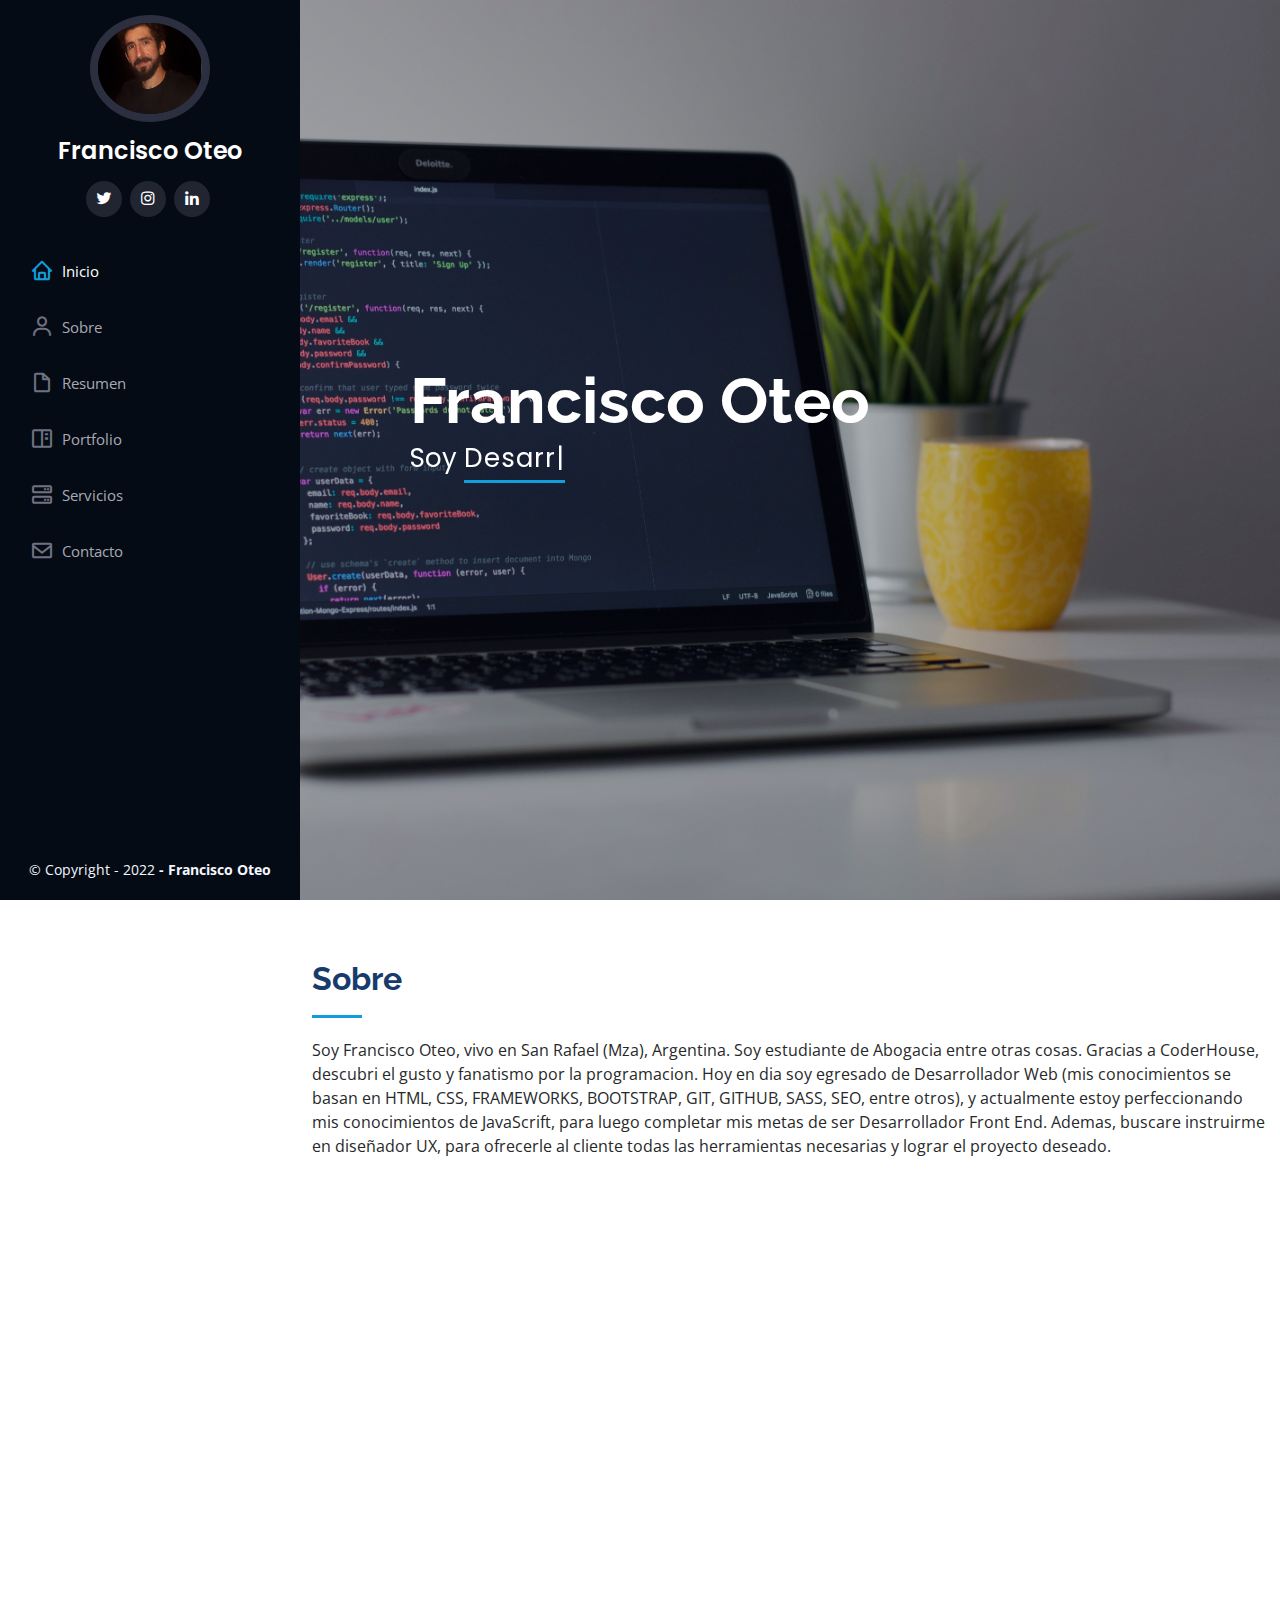
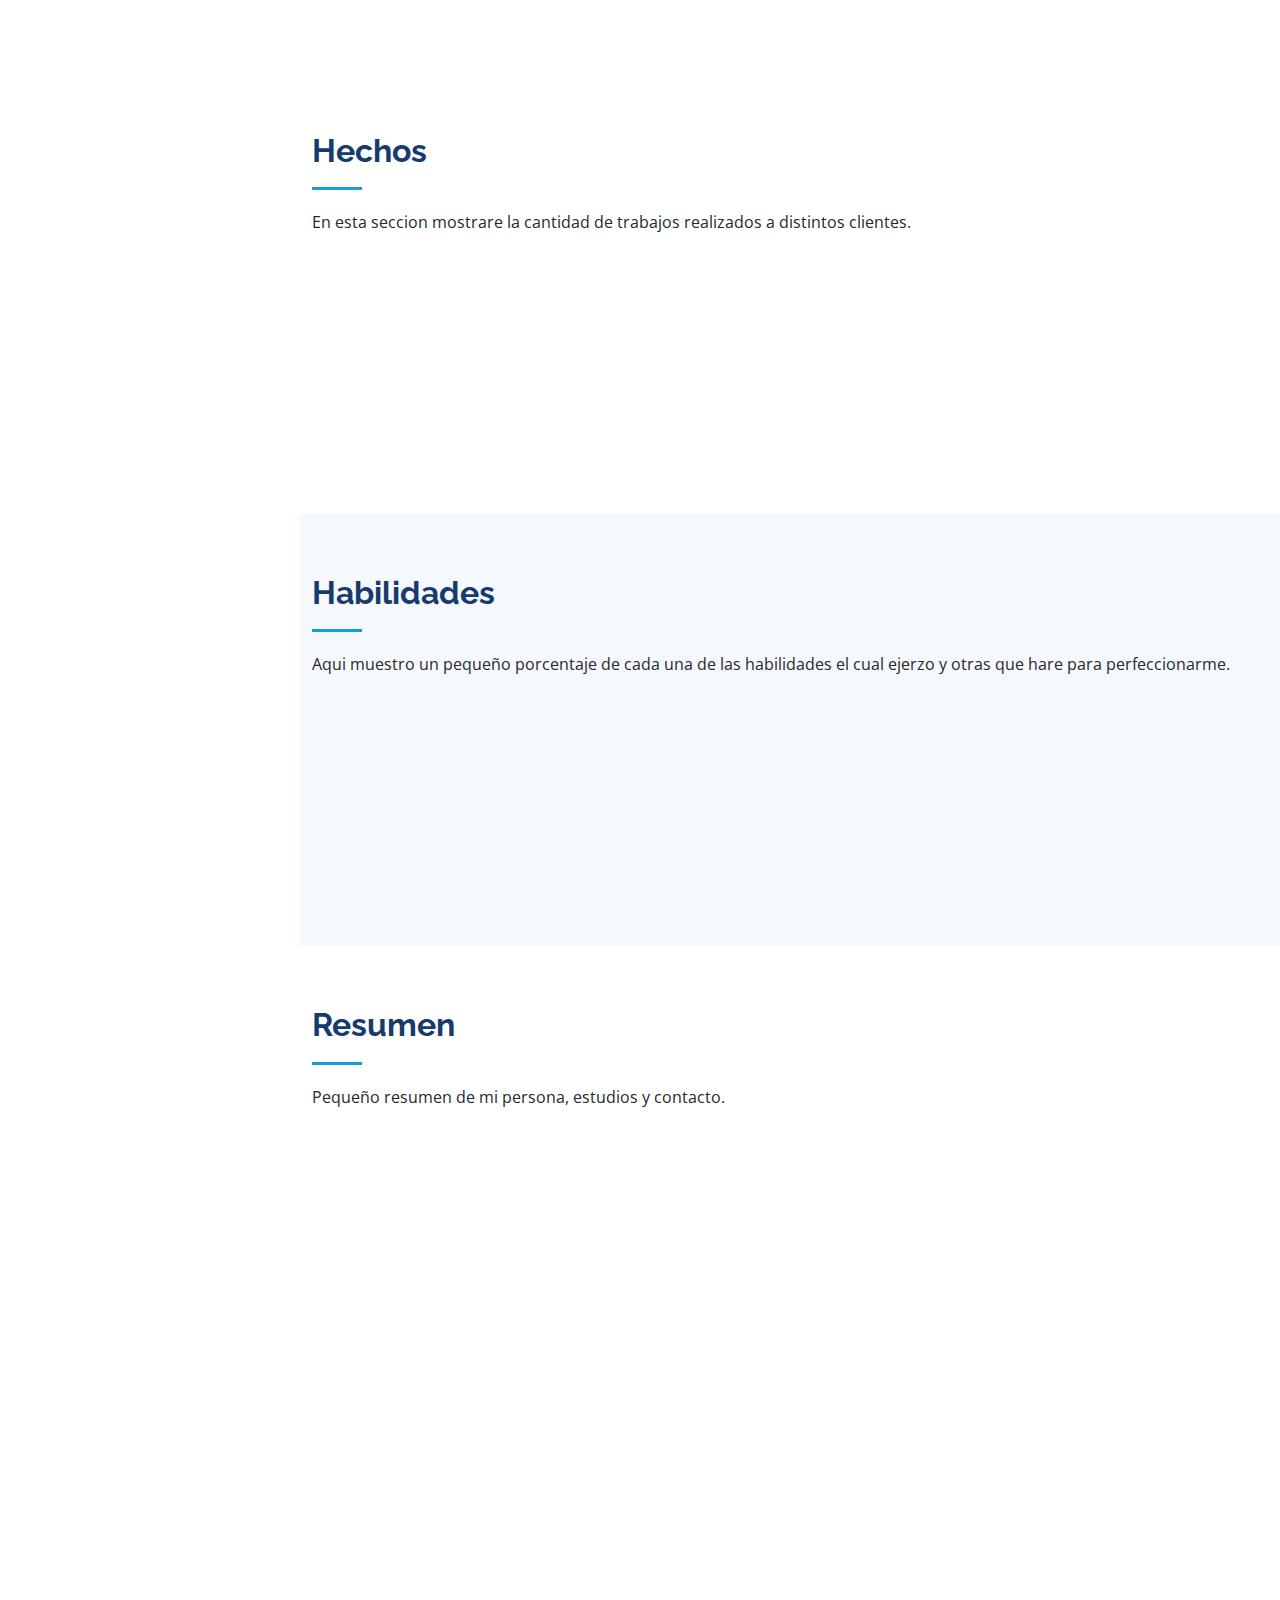
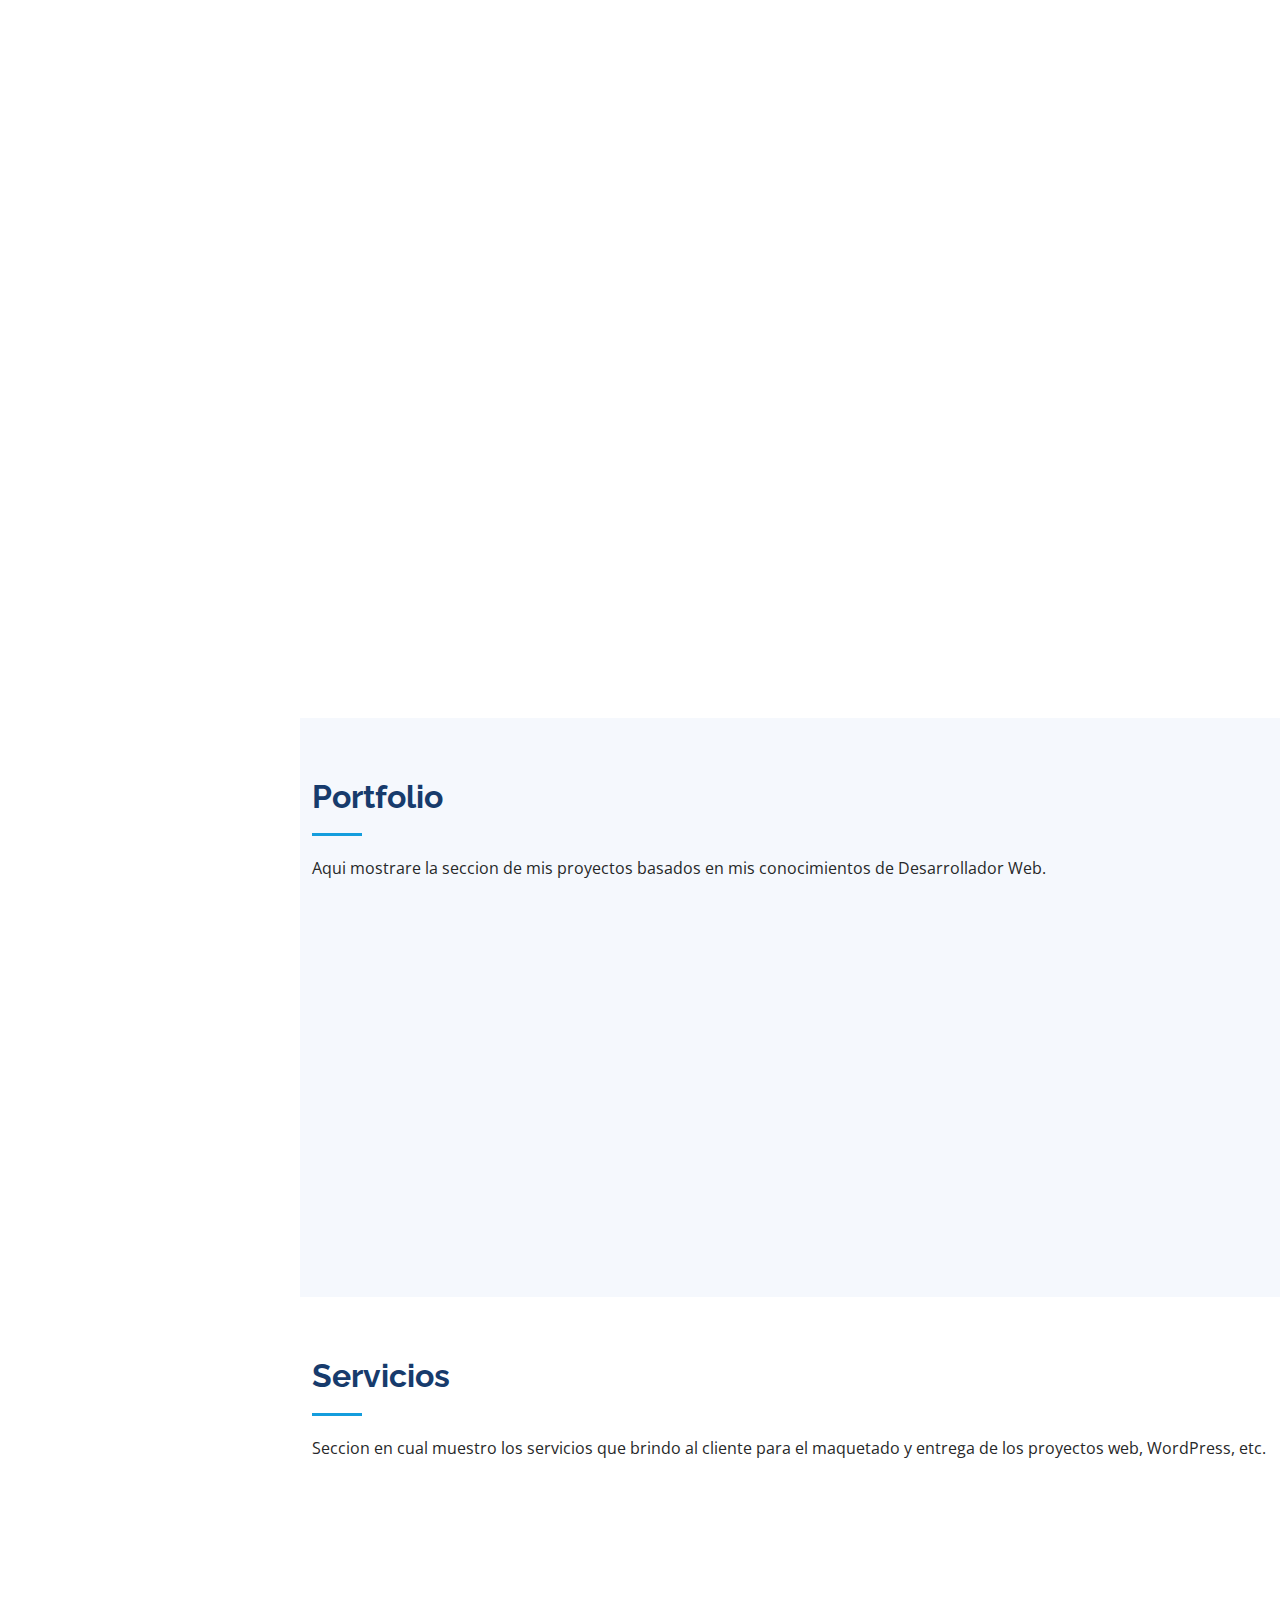
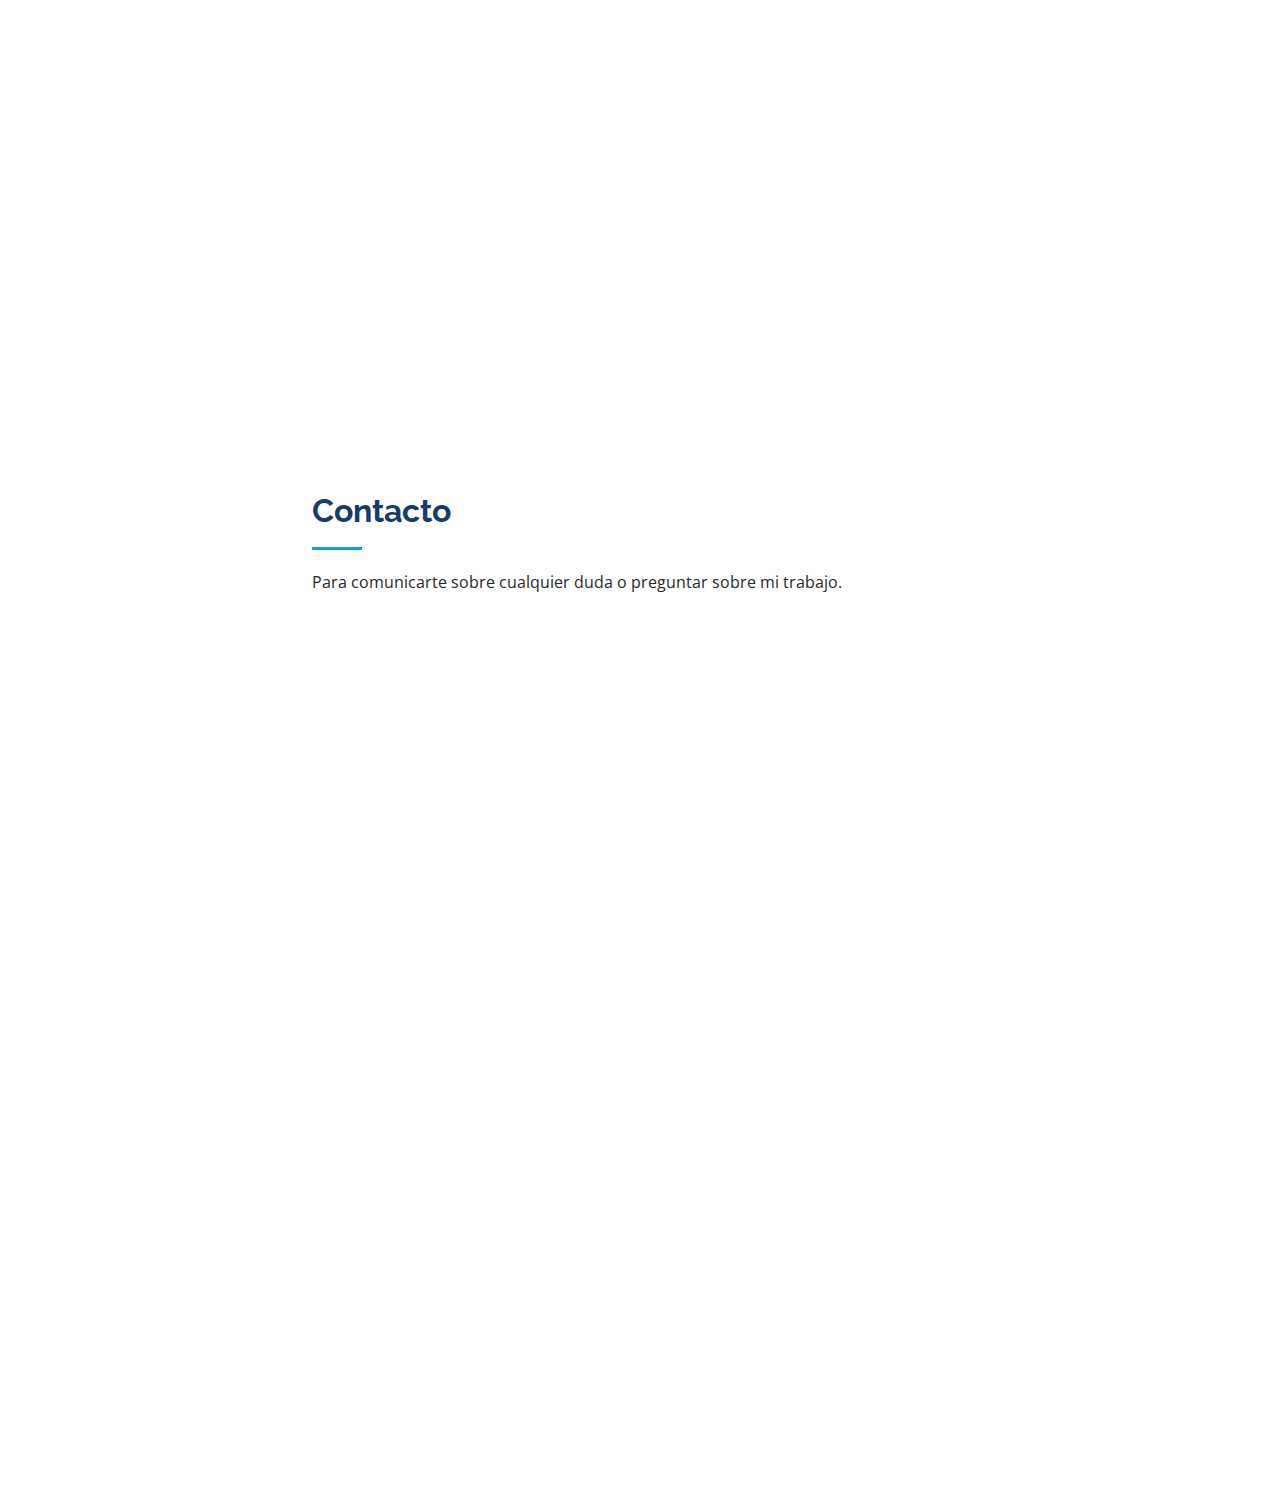
==== index.html @ 094ff244 "creacion de protfolio personal" ====
<!DOCTYPE html>
<html lang="en">

<head>
  <meta charset="utf-8">
  <meta content="width=device-width, initial-scale=1.0" name="viewport">

  <title>Portfolio - Francisco Oteo</title>
  <meta content="" name="description">
  <meta content="" name="keywords">

  <!-- Favicons -->
  <link href="assets/img/favicon.png" rel="icon">
  <link href="assets/img/apple-touch-icon.png" rel="apple-touch-icon">

  <!-- Google Fonts -->
  <link href="https://fonts.googleapis.com/css?family=Open+Sans:300,300i,400,400i,600,600i,700,700i|Raleway:300,300i,400,400i,500,500i,600,600i,700,700i|Poppins:300,300i,400,400i,500,500i,600,600i,700,700i" rel="stylesheet">

  <!-- Vendor CSS Files -->
  <link href="assets/vendor/aos/aos.css" rel="stylesheet">
  <link href="assets/vendor/bootstrap/css/bootstrap.min.css" rel="stylesheet">
  <link href="assets/vendor/bootstrap-icons/bootstrap-icons.css" rel="stylesheet">
  <link href="assets/vendor/boxicons/css/boxicons.min.css" rel="stylesheet">
  <link href="assets/vendor/glightbox/css/glightbox.min.css" rel="stylesheet">
  <link href="assets/vendor/swiper/swiper-bundle.min.css" rel="stylesheet">

  <!-- Template Main CSS File -->
  <link href="assets/css/style.css" rel="stylesheet">

  <!-- =======================================================
  * Template Name: iPortfolio - v3.7.0
  * Template URL: https://bootstrapmade.com/iportfolio-bootstrap-portfolio-websites-template/
  * Author: BootstrapMade.com
  * License: https://bootstrapmade.com/license/
  ======================================================== -->
</head>

<body>

  <!-- ======= Mobile nav toggle button ======= -->
  <i class="bi bi-list mobile-nav-toggle d-xl-none"></i>

  <!-- ======= Header ======= -->
  <header id="header">
    <div class="d-flex flex-column">

      <div class="profile">
        <img src="Imagenes/WhatsApp Image 2022-05-18 at 6.24.20 PM.jpeg" alt="" class="img-fluid rounded-circle">
        <h1 class="text-light"><a href="index.html">Francisco Oteo</a></h1>
        <div class="social-links mt-3 text-center">
          <a href="https://twitter.com/chompa2324" class="twitter"><i class="bx bxl-twitter"></i></a>
          <a href="https://www.instagram.com/francisco_oteo/" class="instagram"><i class="bx bxl-instagram"></i></a>
          <a href="https://www.linkedin.com/feed/" class="linkedin"><i class="bx bxl-linkedin"></i></a>
        </div>
      </div>

      <nav id="navbar" class="nav-menu navbar">
        <ul>
          <li><a href="#hero" class="nav-link scrollto active"><i class="bx bx-home"></i> <span>Inicio</span></a></li>
          <li><a href="#about" class="nav-link scrollto"><i class="bx bx-user"></i> <span>Sobre</span></a></li>
          <li><a href="#resume" class="nav-link scrollto"><i class="bx bx-file-blank"></i> <span>Resumen</span></a></li>
          <li><a href="#portfolio" class="nav-link scrollto"><i class="bx bx-book-content"></i> <span>Portfolio</span></a></li>
          <li><a href="#services" class="nav-link scrollto"><i class="bx bx-server"></i> <span>Servicios</span></a></li>
          <li><a href="#contact" class="nav-link scrollto"><i class="bx bx-envelope"></i> <span>Contacto</span></a></li>
        </ul>
      </nav><!-- .nav-menu -->
    </div>
  </header><!-- End Header -->

  <!-- ======= Hero Section ======= -->
  <section id="hero" class="d-flex flex-column justify-content-center align-items-center">
    <div class="hero-container" data-aos="fade-in">
      <h1>Francisco Oteo</h1>
      <p>Soy <span class="typed" data-typed-items="Desarrollador Web, Freelancer, futuro Abogado"></span></p>
    </div>
  </section><!-- End Hero -->

  <main id="main">

    <!-- ======= About Section ======= -->
    <section id="about" class="about">
      <div class="container">

        <div class="section-title">
          <h2>Sobre</h2>
          <p>Soy Francisco Oteo, vivo en San Rafael (Mza), Argentina. Soy estudiante de Abogacia entre otras cosas. Gracias a CoderHouse, descubri el gusto y fanatismo por la programacion. Hoy en dia soy egresado de Desarrollador Web (mis conocimientos se basan en HTML, CSS, FRAMEWORKS, BOOTSTRAP, GIT, GITHUB, SASS, SEO, entre otros), y actualmente estoy perfeccionando mis conocimientos de JavaScrift, para luego completar mis metas de ser Desarrollador Front End. Ademas, buscare instruirme en diseñador UX, para ofrecerle al cliente todas las herramientas necesarias y lograr el proyecto deseado.</p>
        </div>

        <div class="row">
          <div class="col-lg-4" data-aos="fade-right">
            <img src="Imagenes/WhatsApp Image 2022-05-18 at 6.24.20 PM.jpeg" class="img-fluid" alt="">
          </div>
          <div class="col-lg-8 pt-4 pt-lg-0 content" data-aos="fade-left">
            <h3>Desarrollador Web &amp; Web Developer.</h3>
            <p class="fst-italic">
              En este apartado, estan escritos todos los datos de mi persona.
            </p>
            <div class="row">
              <div class="col-lg-6">
                <ul>
                  <li><i class="bi bi-chevron-right"></i> <strong>Cumpleaños:</strong> <span>27 dicember 1993</span></li>
                  <li><i class="bi bi-chevron-right"></i> <strong>Sitio Web Git:</strong> <span>https://github.com/Chompa2324</span></li>
                  <li><i class="bi bi-chevron-right"></i> <strong>Celular:</strong> <span>+123 456 7890</span></li>
                  <li><i class="bi bi-chevron-right"></i> <strong>Ciudad:</strong> <span>San Rafael (Mza), Argentina</span></li>
                </ul>
              </div>
              <div class="col-lg-6">
                <ul>
                  <li><i class="bi bi-chevron-right"></i> <strong>Años:</strong> <span>28</span></li>
                  <li><i class="bi bi-chevron-right"></i> <strong>Grado:</strong> <span>Junior</span></li>
                  <li><i class="bi bi-chevron-right"></i> <strong>Email:</strong> <span>panchyn.oteo14@gmail.com</span></li>
                  <li><i class="bi bi-chevron-right"></i> <strong>Freelance:</strong> <span>Disponible</span></li>
                </ul>
              </div>
            </div>
            <p>
              La vida es un regalo hermoso de Dios. En ella, tendremos que enfrentar diferentes pruebas que nos llevaran a ser mas fuertes y mejores personas. Ante la adversidad, no debemos frustrarnos, solo debemos demostrar de que estamos hechos y seguir adelante para obtener lo que deseamos. Recuerda, la vida es hermosa. Sigue adelanta y nunca pero nunca pienses que no eres capaz.
            </p>
          </div>
        </div>

      </div>
    </section><!-- End About Section -->

    <!-- ======= Facts Section ======= -->
    <section id="facts" class="facts">
      <div class="container">

        <div class="section-title">
          <h2>Hechos</h2>
          <p>En esta seccion mostrare la cantidad de trabajos realizados a distintos clientes.</p>
        </div>

        <div class="row no-gutters">

          <div class="col-lg-3 col-md-6 d-md-flex align-items-md-stretch" data-aos="fade-up">
            <div class="count-box">
              <i class="bi bi-emoji-smile"></i>
              <span data-purecounter-start="0" data-purecounter-end="1" data-purecounter-duration="1" class="purecounter"></span>
              <p><strong>Clientes Felices</strong> Satisfechos. </p>
            </div>
          </div>

          <div class="col-lg-3 col-md-6 d-md-flex align-items-md-stretch" data-aos="fade-up" data-aos-delay="100">
            <div class="count-box">
              <i class="bi bi-journal-richtext"></i>
              <span data-purecounter-start="0" data-purecounter-end="3" data-purecounter-duration="1" class="purecounter"></span>
              <p><strong>Projectos</strong> Terminados y Entregados. </p>
            </div>
          </div>

          <div class="col-lg-3 col-md-6 d-md-flex align-items-md-stretch" data-aos="fade-up" data-aos-delay="200">
            <div class="count-box">
              <i class="bi bi-headset"></i>
              <span data-purecounter-start="0" data-purecounter-end="1253" data-purecounter-duration="1" class="purecounter"></span>
              <p><strong>Horas trabajadas</strong> Cantidad de tiempo invertido. </p>
            </div>
          </div>

          <div class="col-lg-3 col-md-6 d-md-flex align-items-md-stretch" data-aos="fade-up" data-aos-delay="300">
            <div class="count-box">
              <i class="bi bi-people"></i>
              <span data-purecounter-start="0" data-purecounter-end="1" data-purecounter-duration="1" class="purecounter"></span>
              <p><strong>Trabajos Dificiles</strong> Cantidad de trabajo duro realizado.</p>
            </div>
          </div>

        </div>

      </div>
    </section><!-- End Facts Section -->

    <!-- ======= Skills Section ======= -->
    <section id="skills" class="skills section-bg">
      <div class="container">

        <div class="section-title">
          <h2>Habilidades</h2>
          <p>Aqui muestro un pequeño porcentaje de cada una de las habilidades el cual ejerzo y otras que hare para perfeccionarme.</p>
        </div>

        <div class="row skills-content">

          <div class="col-lg-6" data-aos="fade-up">

            <div class="progress">
              <span class="skill">HTML <i class="val">100%</i></span>
              <div class="progress-bar-wrap">
                <div class="progress-bar" role="progressbar" aria-valuenow="100" aria-valuemin="0" aria-valuemax="100"></div>
              </div>
            </div>

            <div class="progress">
              <span class="skill">CSS <i class="val">100%</i></span>
              <div class="progress-bar-wrap">
                <div class="progress-bar" role="progressbar" aria-valuenow="100" aria-valuemin="0" aria-valuemax="100"></div>
              </div>
            </div>

            <div class="progress">
              <span class="skill">JavaScript <i class="val">0%</i></span>
              <div class="progress-bar-wrap">
                <div class="progress-bar" role="progressbar" aria-valuenow="0" aria-valuemin="0" aria-valuemax="100"></div>
              </div>
            </div>

          </div>

          <div class="col-lg-6" data-aos="fade-up" data-aos-delay="100">

            <div class="progress">
              <span class="skill">React j <i class="val">0%</i></span>
              <div class="progress-bar-wrap">
                <div class="progress-bar" role="progressbar" aria-valuenow="0" aria-valuemin="0" aria-valuemax="100"></div>
              </div>
            </div>

            <div class="progress">
              <span class="skill">WordPress/CMS <i class="val">90%</i></span>
              <div class="progress-bar-wrap">
                <div class="progress-bar" role="progressbar" aria-valuenow="90" aria-valuemin="0" aria-valuemax="100"></div>
              </div>
            </div>

            <div class="progress">
              <span class="skill">Ingles <i class="val">70%</i></span>
              <div class="progress-bar-wrap">
                <div class="progress-bar" role="progressbar" aria-valuenow="70" aria-valuemin="0" aria-valuemax="100"></div>
              </div>
            </div>

          </div>

        </div>

      </div>
    </section><!-- End Skills Section -->

    <!-- ======= Resume Section ======= -->
    <section id="resume" class="resume">
      <div class="container">

        <div class="section-title">
          <h2>Resumen</h2>
          <p>Pequeño resumen de mi persona, estudios y contacto.</p>
        </div>

        <div class="row">
          <div class="col-lg-6" data-aos="fade-up">
            <h3 class="resume-title">Sumario</h3>
            <div class="resume-item pb-0">
              <h4>Francisco Oteo</h4>
              <p><em>Desarrollador Web, llevado a cabo en CoderHouse y estudiante de Abogacia.</em></p>
              <ul>
                <li>Balloffet 1495</li>
                <li>(123) 456-7891</li>
                <li>panchyn.oteo14@gmail.com</li>
              </ul>
            </div>

            <h3 class="resume-title">Educacion</h3>
            <div class="resume-item">
              <h4>Primaria: Tecnico Electromecanico</h4>
              <h5>2007 - 2012</h5>
              <p><em>Escuela Ejercito de los Andes Nº 4-117, San Rafael (Mza), Argentina</em></p>
              <p>Escuela tecnica basada en talleres de mecanica y electromecanica, entre otras.</p>
            </div>
            <div class="resume-item">
              <h4>Curso Desarrollador Web</h4>
              <h5>2022</h5>
              <p><em>CoderHouse - Argentina</em></p>
              <p>Especializado en conocimientos de HTML, CSS, como asi tambien, el uso de Git, GitHub, Sass, aplicaciones de Frameworks y Bootstrap. Ademas uso de SEO.</p>
            </div>
            <div class="resume-item">
              <h4>Curso de Ingles</h4>
              <h5>2021 - Presente</h5>
              <p><em>Global English - Argentina</em></p>
              <p>Estudio de ingles basico y avanzado con el fin de obtener conocimiento y aprendizaje optimo.</p>
            </div>
            <div class="resume-item">
              <h4>Derecho - Abogacia</h4>
              <h5>2019 - Presente</h5>
              <p><em>Universidad del Congreso - Argentina</em></p>
              <p>Estudiante de derecho, con conocimientos tanto de Derecho Penal como en Derecho Civil.</p>
            </div>
          </div>
        </div>

      </div>
    </section><!-- End Resume Section -->

    <!-- ======= Portfolio Section ======= -->
    <section id="portfolio" class="portfolio section-bg">
      <div class="container">

        <div class="section-title">
          <h2>Portfolio</h2>
          <p>Aqui mostrare la seccion de mis proyectos basados en mis conocimientos de Desarrollador Web.</p>
        </div>

        <div class="row" data-aos="fade-up">
          <div class="col-lg-12 d-flex justify-content-center">
            <ul id="portfolio-flters">
              <li data-filter="*" class="filter-active">Sitios</li>
              <li data-filter=".filter-app">WordPress</li>
              <li data-filter=".filter-card">Fotos</li>
            </ul>
          </div>
        </div>

        <div class="row portfolio-container" data-aos="fade-up" data-aos-delay="100">

          <div class="col-lg-4 col-md-6 portfolio-item filter-app">
            <div class="portfolio-wrap">
              <img src="Imagenes/logodelapagina.png" class="img-fluid" alt="">
              <div class="portfolio-links">
                <a href="Imagenes/logodelapagina.png" data-gallery="portfolioGallery" class="portfolio-lightbox" title="App 1"><i class="bx bx-plus"></i></a>
                <a href="portfolio-details.html" title="More Details"><i class="bx bx-link"></i></a>
              </div>
            </div>
          </div>

        </div>

      </div>
    </section><!-- End Portfolio Section -->

    <!-- ======= Services Section ======= -->
    <section id="services" class="services">
      <div class="container">

        <div class="section-title">
          <h2>Servicios</h2>
          <p>Seccion en cual muestro los servicios que brindo al cliente para el maquetado y entrega de los proyectos web, WordPress, etc.</p>
        </div>

        <div class="row">
          <div class="col-lg-4 col-md-6 icon-box" data-aos="fade-up">
            <div class="icon"><i class="bi bi-briefcase"></i></div>
            <h4 class="title"><a href="">HTML</a></h4>
            <p class="description">Creacion de pagina web a traves de lenguaje de marcado para la elaboración de páginas web en un editor de codigo.</p>
          </div>
          <div class="col-lg-4 col-md-6 icon-box" data-aos="fade-up" data-aos-delay="100">
            <div class="icon"><i class="bi bi-card-checklist"></i></div>
            <h4 class="title"><a href="">CSS</a></h4>
            <p class="description">Uso de herramienta para darle estilo a la pagina web.</p>
          </div>
          <div class="col-lg-4 col-md-6 icon-box" data-aos="fade-up" data-aos-delay="200">
            <div class="icon"><i class="bi bi-bar-chart"></i></div>
            <h4 class="title"><a href="">GITHUB</a></h4>
            <p class="description">Uso de repositorio Github para trabajar sea en equipo o individual subiendo el/los trabajos a dicho repositorio.</p>
          </div>
          <div class="col-lg-4 col-md-6 icon-box" data-aos="fade-up" data-aos-delay="300">
            <div class="icon"><i class="bi bi-binoculars"></i></div>
            <h4 class="title"><a href="">SASS</a></h4>
            <p class="description">Conocimiento y aplicacion de scss para un mejor ordenamiento en el codigo de la web creada.</p>
          </div>
          <div class="col-lg-4 col-md-6 icon-box" data-aos="fade-up" data-aos-delay="400">
            <div class="icon"><i class="bi bi-brightness-high"></i></div>
            <h4 class="title"><a href="">SEO</a></h4>
            <p class="description">Conocimientos sobre el posicionamiento de la web en los buscadores de internet.</p>
          </div>
          <div class="col-lg-4 col-md-6 icon-box" data-aos="fade-up" data-aos-delay="500">
            <div class="icon"><i class="bi bi-calendar4-week"></i></div>
            <h4 class="title"><a href="">BOOTSTRAP</a></h4>
            <p class="description">Aplicacion de bootstrap en la creacion de una web.</p>
          </div>
          <div class="col-lg-4 col-md-6 icon-box" data-aos="fade-up" data-aos-delay="500">
            <div class="icon"><i class="bi bi-calendar4-week"></i></div>
            <h4 class="title"><a href="">WORDPRESS</a></h4>
            <p class="description">Conocimientos en creacion de paginas web a traves de la herramienta WordPress.</p>
          </div>
        </div>

      </div>
    </section><!-- End Services Section -->

    <!-- ======= Contact Section ======= -->
    <section id="contact" class="contact">
      <div class="container">

        <div class="section-title">
          <h2>Contacto</h2>
          <p>Para comunicarte sobre cualquier duda o preguntar sobre mi trabajo.</p>
        </div>

        <div class="row" data-aos="fade-in">

          <div class="col-lg-5 d-flex align-items-stretch">
            <div class="info">
              <div class="address">
                <i class="bi bi-geo-alt"></i>
                <h4>Localizacion:</h4>
                <p>Balloffet 1495, San Rafael (Mza), Argentina</p>
              </div>

              <div class="email">
                <i class="bi bi-envelope"></i>
                <h4>Email:</h4>
                <p>panchyn.oteo14@gmail.com</p>
              </div>

              <div class="phone">
                <i class="bi bi-phone"></i>
                <h4>Llamar:</h4>
                <p>+1 5589 55488 55s</p>
              </div>

              <iframe src="https://www.google.com/maps/embed?pb=!1m18!1m12!1m3!1d1380.3963847925497!2d-68.35663140556488!3d-34.62553818337307!2m3!1f0!2f0!3f0!3m2!1i1024!2i768!4f13.1!3m3!1m2!1s0x9679081e3718f813%3A0x5bd49a2b2727990c!2sAv.%20Ing.%20Julio%20Balloffet%201494%2C%20M5602%20ABK%2C%20Mendoza!5e0!3m2!1ses-419!2sar!4v1653016343868!5m2!1ses-419!2sar" frameborder="0" style="border:0; width: 275%; height: 400px;" allowfullscreen></iframe>
            </div>

          </div>

        </div>

      </div>
    </section><!-- End Contact Section -->

  </main><!-- End #main -->

  <!-- ======= Footer ======= -->
  <footer id="footer">
    <div class="container">
      <div class="copyright">
        &copy; Copyright - 2022<strong><span> - Francisco Oteo</span></strong>
      </div>
      <div class="credits">
        <!-- All the links in the footer should remain intact. -->
        <!-- You can delete the links only if you purchased the pro version. -->
        <!-- Licensing information: https://bootstrapmade.com/license/ -->
        <!-- Purchase the pro version with working PHP/AJAX contact form: https://bootstrapmade.com/iportfolio-bootstrap-portfolio-websites-template/ -->
      </div>
    </div>
  </footer><!-- End  Footer -->

  <a href="#" class="back-to-top d-flex align-items-center justify-content-center"><i class="bi bi-arrow-up-short"></i></a>

  <!-- Vendor JS Files -->
  <script src="assets/vendor/purecounter/purecounter.js"></script>
  <script src="assets/vendor/aos/aos.js"></script>
  <script src="assets/vendor/bootstrap/js/bootstrap.bundle.min.js"></script>
  <script src="assets/vendor/glightbox/js/glightbox.min.js"></script>
  <script src="assets/vendor/isotope-layout/isotope.pkgd.min.js"></script>
  <script src="assets/vendor/swiper/swiper-bundle.min.js"></script>
  <script src="assets/vendor/typed.js/typed.min.js"></script>
  <script src="assets/vendor/waypoints/noframework.waypoints.js"></script>
  <script src="assets/vendor/php-email-form/validate.js"></script>

  <!-- Template Main JS File -->
  <script src="assets/js/main.js"></script>

</body>

</html>
---- assets/css/style.css ----
/**
* Template Name: iPortfolio - v3.7.0
* Template URL: https://bootstrapmade.com/iportfolio-bootstrap-portfolio-websites-template/
* Author: BootstrapMade.com
* License: https://bootstrapmade.com/license/
*/

/*--------------------------------------------------------------
# General
--------------------------------------------------------------*/
body {
  font-family: "Open Sans", sans-serif;
  color: #272829;
}

a {
  color: #149ddd;
  text-decoration: none;
}

a:hover {
  color: #37b3ed;
  text-decoration: none;
}

h1, h2, h3, h4, h5, h6 {
  font-family: "Raleway", sans-serif;
}

/*--------------------------------------------------------------
# Back to top button
--------------------------------------------------------------*/
.back-to-top {
  position: fixed;
  visibility: hidden;
  opacity: 0;
  right: 15px;
  bottom: 15px;
  z-index: 996;
  background: #149ddd;
  width: 40px;
  height: 40px;
  border-radius: 50px;
  transition: all 0.4s;
}
.back-to-top i {
  font-size: 28px;
  color: #fff;
  line-height: 0;
}
.back-to-top:hover {
  background: #2eafec;
  color: #fff;
}
.back-to-top.active {
  visibility: visible;
  opacity: 1;
}

/*--------------------------------------------------------------
# Header
--------------------------------------------------------------*/
#header {
  position: fixed;
  top: 0;
  left: 0;
  bottom: 0;
  width: 300px;
  transition: all ease-in-out 0.5s;
  z-index: 9997;
  transition: all 0.5s;
  padding: 0 15px;
  background: #040b14;
  overflow-y: auto;
}
#header .profile img {
  margin: 15px auto;
  display: block;
  width: 120px;
  border: 8px solid #2c2f3f;
}
#header .profile h1 {
  font-size: 24px;
  margin: 0;
  padding: 0;
  font-weight: 600;
  -moz-text-align-last: center;
  text-align-last: center;
  font-family: "Poppins", sans-serif;
}
#header .profile h1 a, #header .profile h1 a:hover {
  color: #fff;
  text-decoration: none;
}
#header .profile .social-links a {
  font-size: 18px;
  display: inline-block;
  background: #212431;
  color: #fff;
  line-height: 1;
  padding: 8px 0;
  margin-right: 4px;
  border-radius: 50%;
  text-align: center;
  width: 36px;
  height: 36px;
  transition: 0.3s;
}
#header .profile .social-links a:hover {
  background: #149ddd;
  color: #fff;
  text-decoration: none;
}

#main {
  margin-left: 300px;
}

@media (max-width: 1199px) {
  #header {
    left: -300px;
  }

  #main {
    margin-left: 0;
  }
}
/*--------------------------------------------------------------
# Navigation Menu
--------------------------------------------------------------*/
/* Desktop Navigation */
.nav-menu {
  padding: 30px 0 0 0;
}
.nav-menu * {
  margin: 0;
  padding: 0;
  list-style: none;
}
.nav-menu > ul > li {
  position: relative;
  white-space: nowrap;
}
.nav-menu a, .nav-menu a:focus {
  display: flex;
  align-items: center;
  color: #a8a9b4;
  padding: 12px 15px;
  margin-bottom: 8px;
  transition: 0.3s;
  font-size: 15px;
}
.nav-menu a i, .nav-menu a:focus i {
  font-size: 24px;
  padding-right: 8px;
  color: #6f7180;
}
.nav-menu a:hover, .nav-menu .active, .nav-menu .active:focus, .nav-menu li:hover > a {
  text-decoration: none;
  color: #fff;
}
.nav-menu a:hover i, .nav-menu .active i, .nav-menu .active:focus i, .nav-menu li:hover > a i {
  color: #149ddd;
}

/* Mobile Navigation */
.mobile-nav-toggle {
  position: fixed;
  right: 15px;
  top: 15px;
  z-index: 9998;
  border: 0;
  font-size: 24px;
  transition: all 0.4s;
  outline: none !important;
  background-color: #149ddd;
  color: #fff;
  width: 40px;
  height: 40px;
  display: inline-flex;
  align-items: center;
  justify-content: center;
  line-height: 0;
  border-radius: 50px;
  cursor: pointer;
}

.mobile-nav-active {
  overflow: hidden;
}
.mobile-nav-active #header {
  left: 0;
}

/*--------------------------------------------------------------
# Hero Section
--------------------------------------------------------------*/
#hero {
  width: 100%;
  height: 100vh;
  background: url("/Imagenes/clement-helardot-95YRwf6CNw8-unsplash.jpg") top center;
  background-size: cover;
}
#hero:before {
  content: "";
  background: rgba(5, 13, 24, 0.3);
  position: absolute;
  bottom: 0;
  top: 0;
  left: 0;
  right: 0;
  z-index: 1;
}
#hero .hero-container {
  position: relative;
  z-index: 2;
  min-width: 300px;
}
#hero h1 {
  margin: 0 0 10px 0;
  font-size: 64px;
  font-weight: 700;
  line-height: 56px;
  color: #fff;
}
#hero p {
  color: #fff;
  margin-bottom: 50px;
  font-size: 26px;
  font-family: "Poppins", sans-serif;
}
#hero p span {
  color: #fff;
  padding-bottom: 4px;
  letter-spacing: 1px;
  border-bottom: 3px solid #149ddd;
}
@media (min-width: 1024px) {
  #hero {
    background-attachment: fixed;
  }
}
@media (max-width: 768px) {
  #hero h1 {
    font-size: 28px;
    line-height: 36px;
  }
  #hero h2 {
    font-size: 18px;
    line-height: 24px;
    margin-bottom: 30px;
  }
}

/*--------------------------------------------------------------
# Sections General
--------------------------------------------------------------*/
section {
  padding: 60px 0;
  overflow: hidden;
}

.section-bg {
  background: #f5f8fd;
}

.section-title {
  padding-bottom: 30px;
}
.section-title h2 {
  font-size: 32px;
  font-weight: bold;
  margin-bottom: 20px;
  padding-bottom: 20px;
  position: relative;
  color: #173b6c;
}
.section-title h2::after {
  content: "";
  position: absolute;
  display: block;
  width: 50px;
  height: 3px;
  background: #149ddd;
  bottom: 0;
  left: 0;
}
.section-title p {
  margin-bottom: 0;
}

/*--------------------------------------------------------------
# About
--------------------------------------------------------------*/
.about .content h3 {
  font-weight: 700;
  font-size: 26px;
  color: #173b6c;
}
.about .content ul {
  list-style: none;
  padding: 0;
}
.about .content ul li {
  margin-bottom: 20px;
  display: flex;
  align-items: center;
}
.about .content ul strong {
  margin-right: 10px;
}
.about .content ul i {
  font-size: 16px;
  margin-right: 5px;
  color: #149ddd;
  line-height: 0;
}
.about .content p:last-child {
  margin-bottom: 0;
}

/*--------------------------------------------------------------
# Facts
--------------------------------------------------------------*/
.facts {
  padding-bottom: 30px;
}
.facts .count-box {
  padding: 30px;
  width: 100%;
}
.facts .count-box i {
  display: block;
  font-size: 44px;
  color: #149ddd;
  float: left;
  line-height: 0;
}
.facts .count-box span {
  font-size: 48px;
  line-height: 40px;
  display: block;
  font-weight: 700;
  color: #050d18;
  margin-left: 60px;
}
.facts .count-box p {
  padding: 15px 0 0 0;
  margin: 0 0 0 60px;
  font-family: "Raleway", sans-serif;
  font-size: 14px;
  color: #122f57;
}
.facts .count-box a {
  font-weight: 600;
  display: block;
  margin-top: 20px;
  color: #122f57;
  font-size: 15px;
  font-family: "Poppins", sans-serif;
  transition: ease-in-out 0.3s;
}
.facts .count-box a:hover {
  color: #1f5297;
}

/*--------------------------------------------------------------
# Akills
--------------------------------------------------------------*/
.skills .progress {
  height: 60px;
  display: block;
  background: none;
  border-radius: 0;
}
.skills .progress .skill {
  padding: 0;
  margin: 0 0 6px 0;
  text-transform: uppercase;
  display: block;
  font-weight: 600;
  font-family: "Poppins", sans-serif;
  color: #050d18;
}
.skills .progress .skill .val {
  float: right;
  font-style: normal;
}
.skills .progress-bar-wrap {
  background: #dce8f8;
  height: 10px;
}
.skills .progress-bar {
  width: 1px;
  height: 10px;
  transition: 0.9s;
  background-color: #149ddd;
}

/*--------------------------------------------------------------
# Resume
--------------------------------------------------------------*/
.resume .resume-title {
  font-size: 26px;
  font-weight: 700;
  margin-top: 20px;
  margin-bottom: 20px;
  color: #050d18;
}
.resume .resume-item {
  padding: 0 0 20px 20px;
  margin-top: -2px;
  border-left: 2px solid #1f5297;
  position: relative;
}
.resume .resume-item h4 {
  line-height: 18px;
  font-size: 18px;
  font-weight: 600;
  text-transform: uppercase;
  font-family: "Poppins", sans-serif;
  color: #050d18;
  margin-bottom: 10px;
}
.resume .resume-item h5 {
  font-size: 16px;
  background: #e4edf9;
  padding: 5px 15px;
  display: inline-block;
  font-weight: 600;
  margin-bottom: 10px;
}
.resume .resume-item ul {
  padding-left: 20px;
}
.resume .resume-item ul li {
  padding-bottom: 10px;
}
.resume .resume-item:last-child {
  padding-bottom: 0;
}
.resume .resume-item::before {
  content: "";
  position: absolute;
  width: 16px;
  height: 16px;
  border-radius: 50px;
  left: -9px;
  top: 0;
  background: #fff;
  border: 2px solid #1f5297;
}

/*--------------------------------------------------------------
# Portfolio
--------------------------------------------------------------*/
.portfolio .portfolio-item {
  margin-bottom: 30px;
}
.portfolio #portfolio-flters {
  padding: 0;
  margin: 0 auto 35px auto;
  list-style: none;
  text-align: center;
  background: #fff;
  border-radius: 50px;
  padding: 2px 15px;
}
.portfolio #portfolio-flters li {
  cursor: pointer;
  display: inline-block;
  padding: 10px 15px 8px 15px;
  font-size: 14px;
  font-weight: 600;
  line-height: 1;
  text-transform: uppercase;
  color: #272829;
  margin-bottom: 5px;
  transition: all 0.3s ease-in-out;
}
.portfolio #portfolio-flters li:hover, .portfolio #portfolio-flters li.filter-active {
  color: #149ddd;
}
.portfolio #portfolio-flters li:last-child {
  margin-right: 0;
}
.portfolio .portfolio-wrap {
  transition: 0.3s;
  position: relative;
  overflow: hidden;
  z-index: 1;
}
.portfolio .portfolio-wrap::before {
  content: "";
  background: rgba(255, 255, 255, 0.5);
  position: absolute;
  left: 0;
  right: 0;
  top: 0;
  bottom: 0;
  transition: all ease-in-out 0.3s;
  z-index: 2;
  opacity: 0;
}
.portfolio .portfolio-wrap .portfolio-links {
  opacity: 1;
  left: 0;
  right: 0;
  bottom: -60px;
  z-index: 3;
  position: absolute;
  transition: all ease-in-out 0.3s;
  display: flex;
  justify-content: center;
}
.portfolio .portfolio-wrap .portfolio-links a {
  color: #fff;
  font-size: 28px;
  text-align: center;
  background: rgba(20, 157, 221, 0.75);
  transition: 0.3s;
  width: 50%;
}
.portfolio .portfolio-wrap .portfolio-links a:hover {
  background: rgba(20, 157, 221, 0.95);
}
.portfolio .portfolio-wrap .portfolio-links a + a {
  border-left: 1px solid #37b3ed;
}
.portfolio .portfolio-wrap:hover::before {
  top: 0;
  left: 0;
  right: 0;
  bottom: 0;
  opacity: 1;
}
.portfolio .portfolio-wrap:hover .portfolio-links {
  opacity: 1;
  bottom: 0;
}

/*--------------------------------------------------------------
# Portfolio Details
--------------------------------------------------------------*/
.portfolio-details {
  padding-top: 40px;
}
.portfolio-details .portfolio-details-slider img {
  width: 100%;
}
.portfolio-details .portfolio-details-slider .swiper-pagination {
  margin-top: 20px;
  position: relative;
}
.portfolio-details .portfolio-details-slider .swiper-pagination .swiper-pagination-bullet {
  width: 12px;
  height: 12px;
  background-color: #fff;
  opacity: 1;
  border: 1px solid #149ddd;
}
.portfolio-details .portfolio-details-slider .swiper-pagination .swiper-pagination-bullet-active {
  background-color: #149ddd;
}
.portfolio-details .portfolio-info {
  padding: 30px;
  box-shadow: 0px 0 30px rgba(5, 13, 24, 0.08);
}
.portfolio-details .portfolio-info h3 {
  font-size: 22px;
  font-weight: 700;
  margin-bottom: 20px;
  padding-bottom: 20px;
  border-bottom: 1px solid #eee;
}
.portfolio-details .portfolio-info ul {
  list-style: none;
  padding: 0;
  font-size: 15px;
}
.portfolio-details .portfolio-info ul li + li {
  margin-top: 10px;
}
.portfolio-details .portfolio-description {
  padding-top: 30px;
}
.portfolio-details .portfolio-description h2 {
  font-size: 26px;
  font-weight: 700;
  margin-bottom: 20px;
}
.portfolio-details .portfolio-description p {
  padding: 0;
}

/*--------------------------------------------------------------
# Services
--------------------------------------------------------------*/
.services .icon-box {
  margin-bottom: 20px;
}
.services .icon {
  float: left;
  display: flex;
  align-items: center;
  justify-content: center;
  width: 54px;
  height: 54px;
  background: #149ddd;
  border-radius: 50%;
  transition: 0.5s;
  border: 1px solid #149ddd;
}
.services .icon i {
  color: #fff;
  font-size: 24px;
  line-height: 0;
}
.services .icon-box:hover .icon {
  background: #fff;
}
.services .icon-box:hover .icon i {
  color: #149ddd;
}
.services .title {
  margin-left: 80px;
  font-weight: 700;
  margin-bottom: 15px;
  font-size: 18px;
}
.services .title a {
  color: #343a40;
}
.services .title a:hover {
  color: #149ddd;
}
.services .description {
  margin-left: 80px;
  line-height: 24px;
  font-size: 14px;
}


/*--------------------------------------------------------------
# Contact
--------------------------------------------------------------*/
.contact {
  padding-bottom: 130px;
}
.contact .info {
  padding: 30px;
  background: #fff;
  width: 100%;
  box-shadow: 0 0 24px 0 rgba(0, 0, 0, 0.12);
}
.contact .info i {
  font-size: 20px;
  color: #149ddd;
  float: left;
  width: 44px;
  height: 44px;
  background: #dff3fc;
  display: flex;
  justify-content: center;
  align-items: center;
  border-radius: 50px;
  transition: all 0.3s ease-in-out;
}
.contact .info h4 {
  padding: 0 0 0 60px;
  font-size: 22px;
  font-weight: 600;
  margin-bottom: 5px;
  color: #050d18;
}
.contact .info p {
  padding: 0 0 10px 60px;
  margin-bottom: 20px;
  font-size: 14px;
  color: #173b6c;
}
.contact .info .email p {
  padding-top: 5px;
}
.contact .info .social-links {
  padding-left: 60px;
}
.contact .info .social-links a {
  font-size: 18px;
  display: inline-block;
  background: #333;
  color: #fff;
  line-height: 1;
  padding: 8px 0;
  border-radius: 50%;
  text-align: center;
  width: 36px;
  height: 36px;
  transition: 0.3s;
  margin-right: 10px;
}
.contact .info .social-links a:hover {
  background: #149ddd;
  color: #fff;
}
.contact .info .email:hover i, .contact .info .address:hover i, .contact .info .phone:hover i {
  background: #149ddd;
  color: #fff;
}

@-webkit-keyframes animate-loading {
  0% {
    transform: rotate(0deg);
  }
  100% {
    transform: rotate(360deg);
  }
}
@keyframes animate-loading {
  0% {
    transform: rotate(0deg);
  }
  100% {
    transform: rotate(360deg);
  }
}

/*--------------------------------------------------------------
# Breadcrumbs
--------------------------------------------------------------*/
.breadcrumbs {
  padding: 20px 0;
  background: #f9f9f9;
}
.breadcrumbs h2 {
  font-size: 26px;
  font-weight: 300;
}
.breadcrumbs ol {
  display: flex;
  flex-wrap: wrap;
  list-style: none;
  padding: 0;
  margin: 0;
  font-size: 15px;
}
.breadcrumbs ol li + li {
  padding-left: 10px;
}
.breadcrumbs ol li + li::before {
  display: inline-block;
  padding-right: 10px;
  color: #0e2442;
  content: "/";
}
@media (max-width: 768px) {
  .breadcrumbs .d-flex {
    display: block !important;
  }
  .breadcrumbs ol {
    display: block;
  }
  .breadcrumbs ol li {
    display: inline-block;
  }
}

/*--------------------------------------------------------------
# Footer
--------------------------------------------------------------*/
#footer {
  padding: 15px;
  color: #f4f6fd;
  font-size: 14px;
  position: fixed;
  left: 0;
  bottom: 0;
  width: 300px;
  z-index: 9999;
  background: #040b14;
}
#footer .copyright {
  text-align: center;
}
#footer .credits {
  padding-top: 5px;
  text-align: center;
  font-size: 13px;
  color: #eaebf0;
}
@media (max-width: 1199px) {
  #footer {
    position: static;
    width: auto;
    padding-right: 20px 15px;
  }
}
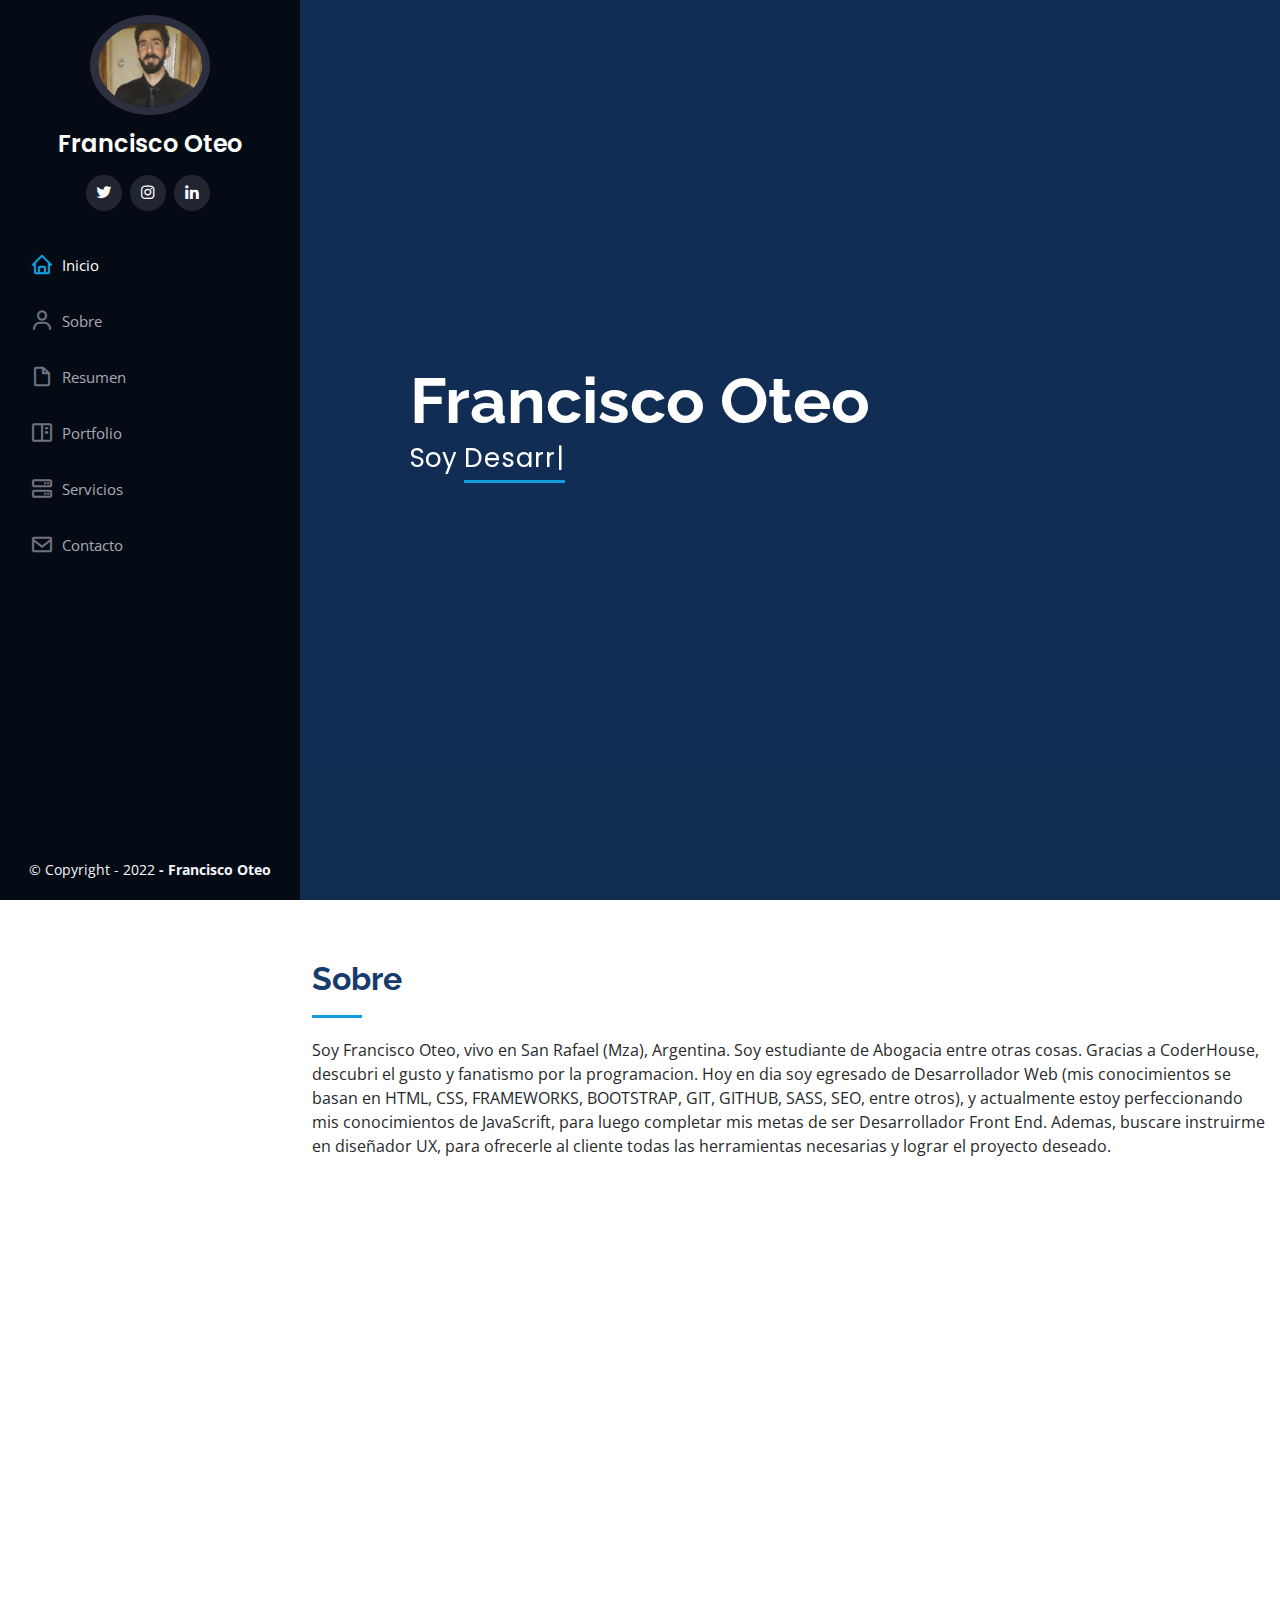
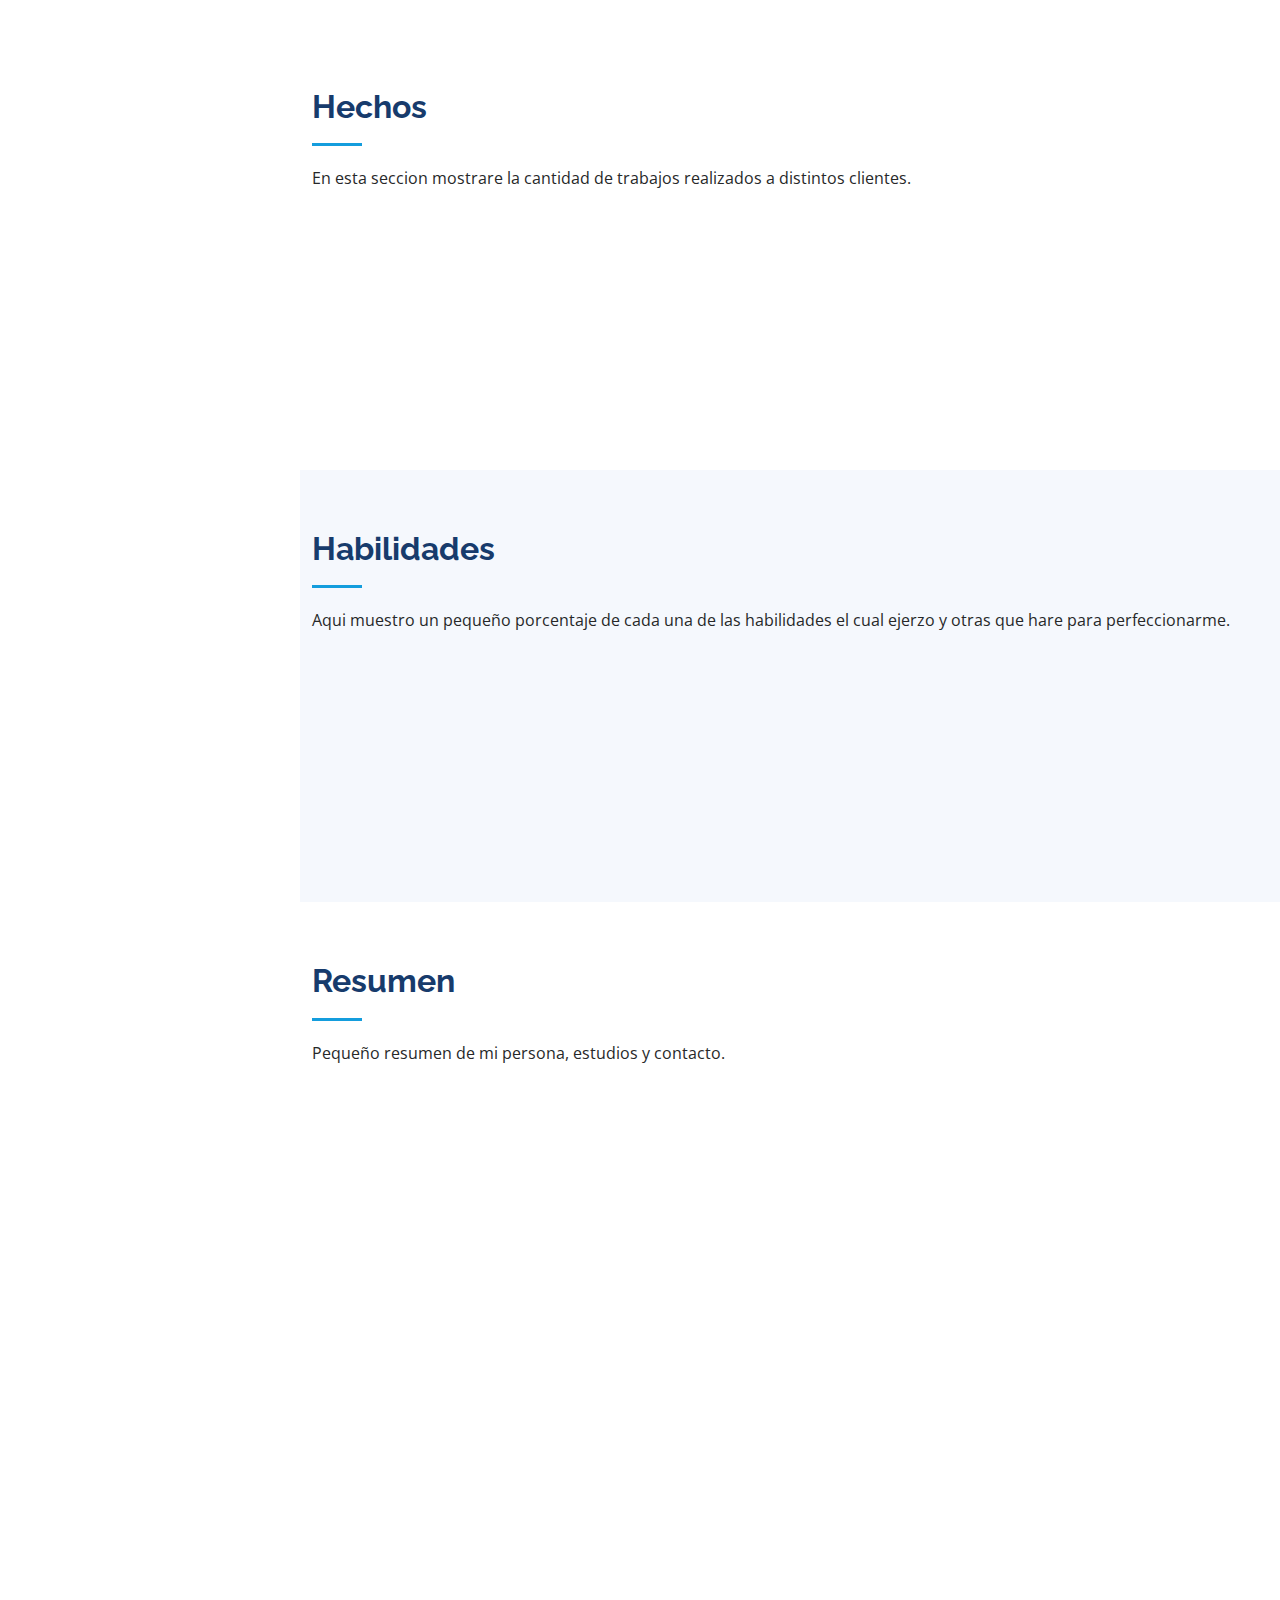
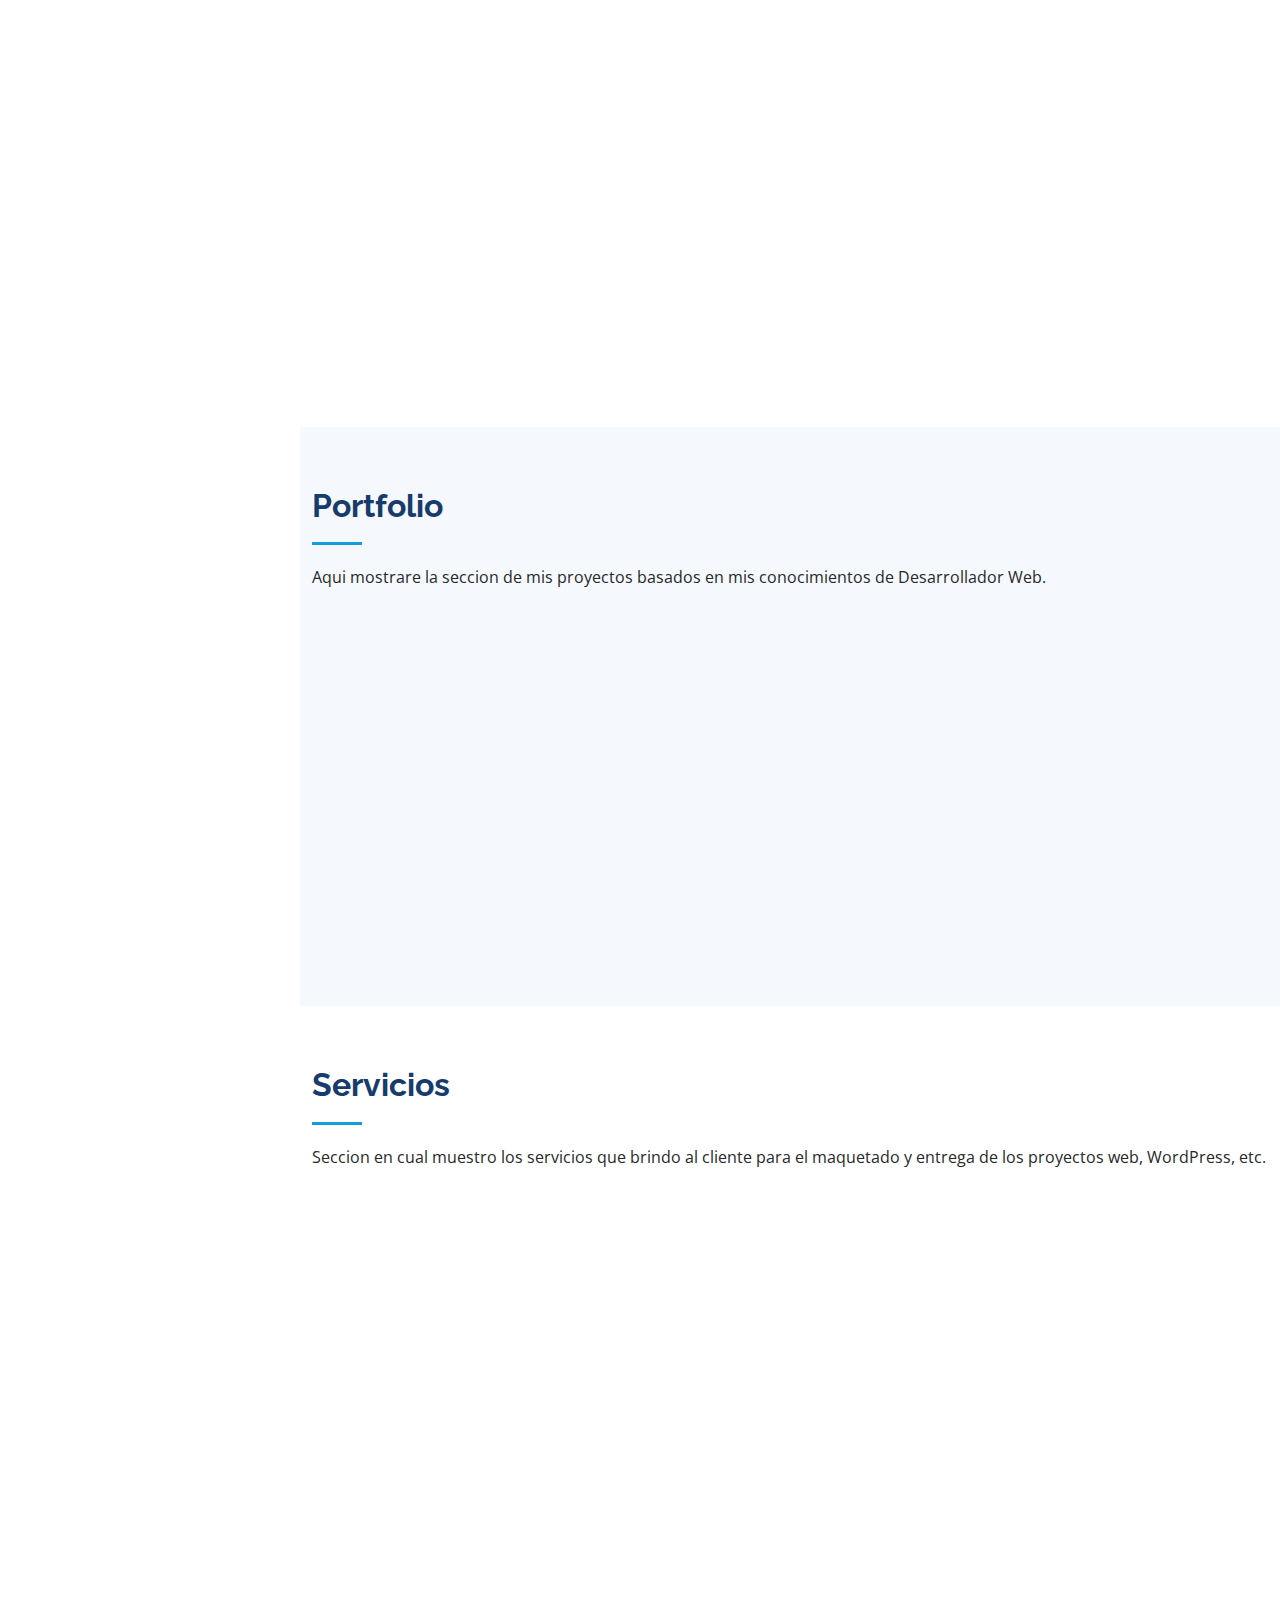
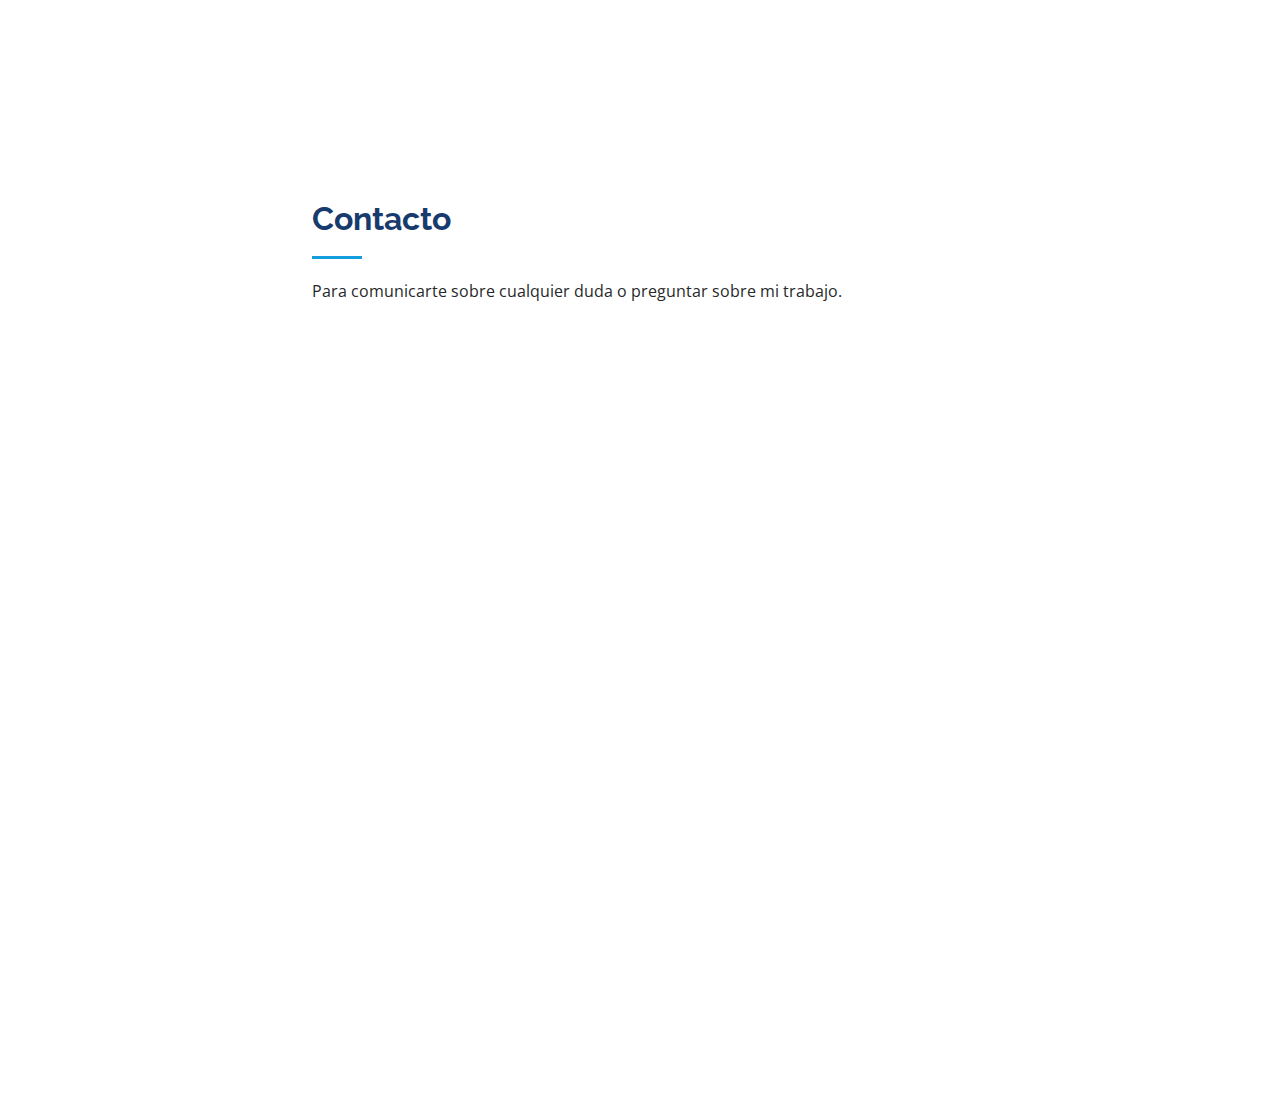
==== commit d1239975: "actualizacion portfolio" ====
--- a/index.html
+++ b/index.html
@@ -45,7 +45,7 @@
     <div class="d-flex flex-column">
 
       <div class="profile">
-        <img src="Imagenes/WhatsApp Image 2022-05-18 at 6.24.20 PM.jpeg" alt="" class="img-fluid rounded-circle">
+        <img src="Imagenes/yochico.jpg" alt="" class="img-fluid rounded-circle">
         <h1 class="text-light"><a href="index.html">Francisco Oteo</a></h1>
         <div class="social-links mt-3 text-center">
           <a href="https://twitter.com/chompa2324" class="twitter"><i class="bx bxl-twitter"></i></a>
@@ -98,9 +98,8 @@
             <div class="row">
               <div class="col-lg-6">
                 <ul>
-                  <li><i class="bi bi-chevron-right"></i> <strong>Cumpleaños:</strong> <span>27 dicember 1993</span></li>
+                  <li><i class="bi bi-chevron-right"></i> <strong>Cumpleaños:</strong> <span>27 diciembre</span></li>
                   <li><i class="bi bi-chevron-right"></i> <strong>Sitio Web Git:</strong> <span>https://github.com/Chompa2324</span></li>
-                  <li><i class="bi bi-chevron-right"></i> <strong>Celular:</strong> <span>+123 456 7890</span></li>
                   <li><i class="bi bi-chevron-right"></i> <strong>Ciudad:</strong> <span>San Rafael (Mza), Argentina</span></li>
                 </ul>
               </div>
@@ -184,23 +183,23 @@
           <div class="col-lg-6" data-aos="fade-up">
 
             <div class="progress">
-              <span class="skill">HTML <i class="val">100%</i></span>
+              <span class="skill">HTML <i class="val"></i></span>
               <div class="progress-bar-wrap">
                 <div class="progress-bar" role="progressbar" aria-valuenow="100" aria-valuemin="0" aria-valuemax="100"></div>
               </div>
             </div>
 
             <div class="progress">
-              <span class="skill">CSS <i class="val">100%</i></span>
+              <span class="skill">CSS <i class="val"></i></span>
               <div class="progress-bar-wrap">
                 <div class="progress-bar" role="progressbar" aria-valuenow="100" aria-valuemin="0" aria-valuemax="100"></div>
               </div>
             </div>
 
             <div class="progress">
-              <span class="skill">JavaScript <i class="val">0%</i></span>
+              <span class="skill">JavaScript <i class="val">En proceso</i></span>
               <div class="progress-bar-wrap">
-                <div class="progress-bar" role="progressbar" aria-valuenow="0" aria-valuemin="0" aria-valuemax="100"></div>
+                <div class="progress-bar" role="progressbar" aria-valuenow="100" aria-valuemin="0" aria-valuemax="100"></div>
               </div>
             </div>
 
@@ -209,23 +208,16 @@
           <div class="col-lg-6" data-aos="fade-up" data-aos-delay="100">
 
             <div class="progress">
-              <span class="skill">React j <i class="val">0%</i></span>
+              <span class="skill">WordPress/CMS <i class="val"></i></span>
               <div class="progress-bar-wrap">
-                <div class="progress-bar" role="progressbar" aria-valuenow="0" aria-valuemin="0" aria-valuemax="100"></div>
+                <div class="progress-bar" role="progressbar" aria-valuenow="100" aria-valuemin="0" aria-valuemax="100"></div>
               </div>
             </div>
 
             <div class="progress">
-              <span class="skill">WordPress/CMS <i class="val">90%</i></span>
+              <span class="skill">Ingles <i class="val"></i></span>
               <div class="progress-bar-wrap">
-                <div class="progress-bar" role="progressbar" aria-valuenow="90" aria-valuemin="0" aria-valuemax="100"></div>
-              </div>
-            </div>
-
-            <div class="progress">
-              <span class="skill">Ingles <i class="val">70%</i></span>
-              <div class="progress-bar-wrap">
-                <div class="progress-bar" role="progressbar" aria-valuenow="70" aria-valuemin="0" aria-valuemax="100"></div>
+                <div class="progress-bar" role="progressbar" aria-valuenow="100" aria-valuemin="0" aria-valuemax="100"></div>
               </div>
             </div>
 
@@ -252,19 +244,12 @@
               <h4>Francisco Oteo</h4>
               <p><em>Desarrollador Web, llevado a cabo en CoderHouse y estudiante de Abogacia.</em></p>
               <ul>
-                <li>Balloffet 1495</li>
-                <li>(123) 456-7891</li>
+                <li>San Rafael (Mendoza), Argentina</li>
                 <li>panchyn.oteo14@gmail.com</li>
               </ul>
             </div>
 
             <h3 class="resume-title">Educacion</h3>
-            <div class="resume-item">
-              <h4>Primaria: Tecnico Electromecanico</h4>
-              <h5>2007 - 2012</h5>
-              <p><em>Escuela Ejercito de los Andes Nº 4-117, San Rafael (Mza), Argentina</em></p>
-              <p>Escuela tecnica basada en talleres de mecanica y electromecanica, entre otras.</p>
-            </div>
             <div class="resume-item">
               <h4>Curso Desarrollador Web</h4>
               <h5>2022</h5>
@@ -281,7 +266,7 @@
               <h4>Derecho - Abogacia</h4>
               <h5>2019 - Presente</h5>
               <p><em>Universidad del Congreso - Argentina</em></p>
-              <p>Estudiante de derecho, con conocimientos tanto de Derecho Penal como en Derecho Civil.</p>
+              <p>Estudiante de Derecho, con conocimientos tanto de Derecho Penal como en Derecho Civil.</p>
             </div>
           </div>
         </div>
@@ -391,19 +376,13 @@
               <div class="address">
                 <i class="bi bi-geo-alt"></i>
                 <h4>Localizacion:</h4>
-                <p>Balloffet 1495, San Rafael (Mza), Argentina</p>
+                <p>San Rafael (Mza), Argentina</p>
               </div>
 
               <div class="email">
                 <i class="bi bi-envelope"></i>
                 <h4>Email:</h4>
                 <p>panchyn.oteo14@gmail.com</p>
-              </div>
-
-              <div class="phone">
-                <i class="bi bi-phone"></i>
-                <h4>Llamar:</h4>
-                <p>+1 5589 55488 55s</p>
               </div>
 
               <iframe src="https://www.google.com/maps/embed?pb=!1m18!1m12!1m3!1d1380.3963847925497!2d-68.35663140556488!3d-34.62553818337307!2m3!1f0!2f0!3f0!3m2!1i1024!2i768!4f13.1!3m3!1m2!1s0x9679081e3718f813%3A0x5bd49a2b2727990c!2sAv.%20Ing.%20Julio%20Balloffet%201494%2C%20M5602%20ABK%2C%20Mendoza!5e0!3m2!1ses-419!2sar!4v1653016343868!5m2!1ses-419!2sar" frameborder="0" style="border:0; width: 275%; height: 400px;" allowfullscreen></iframe>
--- a/assets/css/style.css
+++ b/assets/css/style.css
@@ -198,7 +198,7 @@
 #hero {
   width: 100%;
   height: 100vh;
-  background: url("/Imagenes/clement-helardot-95YRwf6CNw8-unsplash.jpg") top center;
+  background-color: #173b6c;
   background-size: cover;
 }
 #hero:before {
